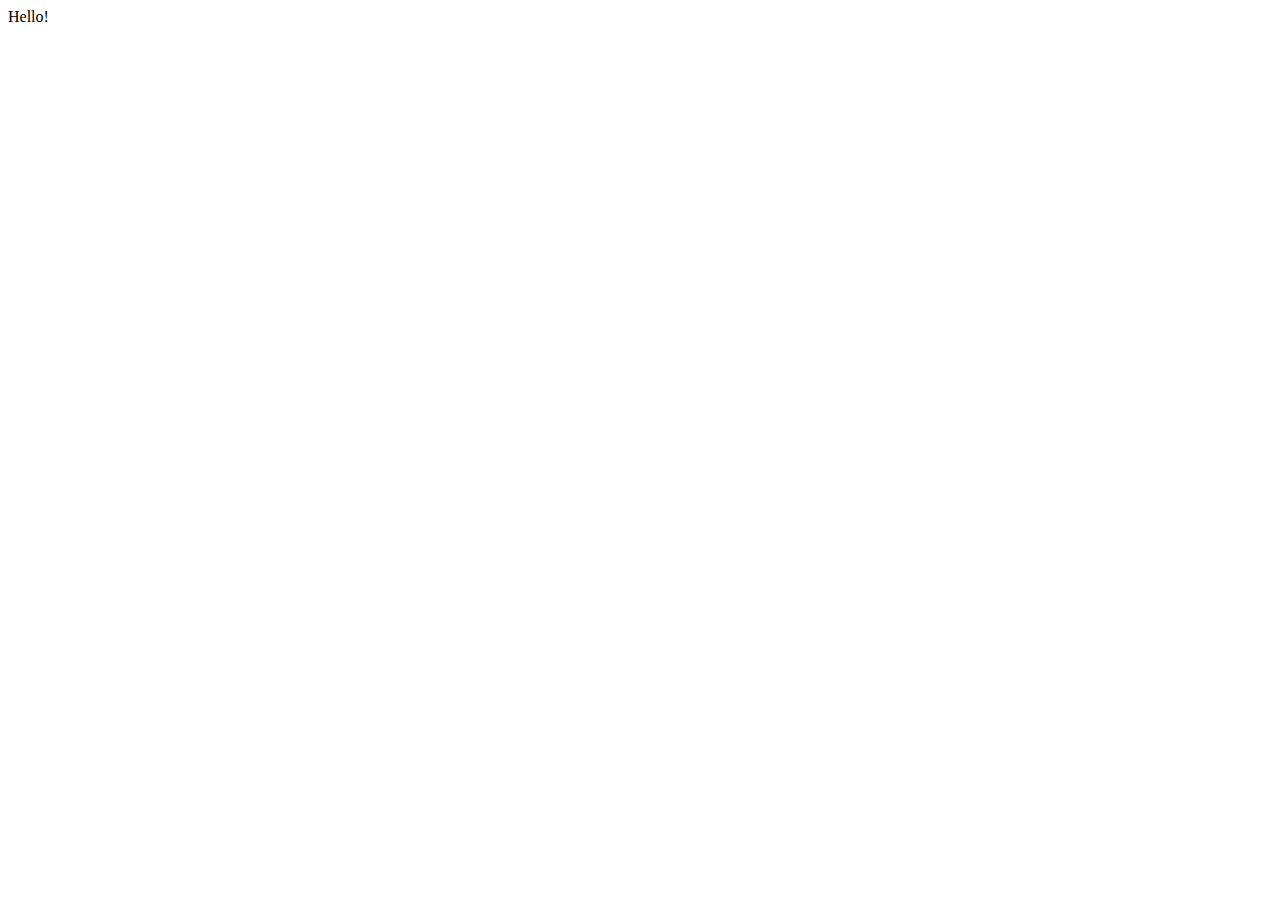
==== contact.html @ 8a1e4fca "added js file, html for contact form, css for contact form" ====
<!DOCTYPE html>
<html lang="en">
    <head>
        <meta charset="UTF-8" />
        <meta name="viewport" content="width=device-width, initial-scale=1" />
        <title>Contact Us!</title>
    </head>
    <body>
        <script src="index.js"></script>
        <link rel="stylesheet" href="contact.css">
        Hello!
    </body>
</html>
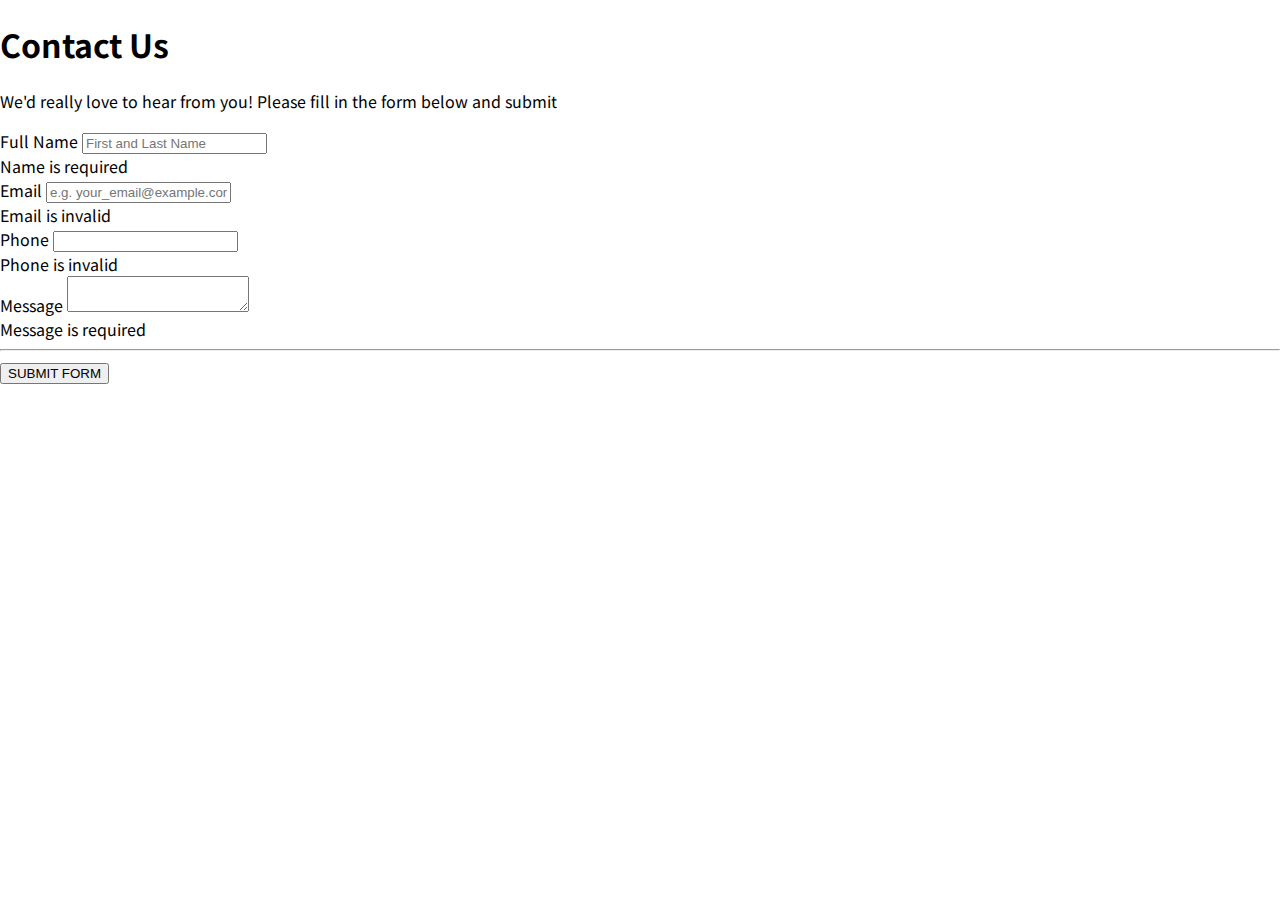
==== commit ea5dfd3c: "adds working contact form" ====
--- a/contact.html
+++ b/contact.html
@@ -3,11 +3,52 @@
     <head>
         <meta charset="UTF-8" />
         <meta name="viewport" content="width=device-width, initial-scale=1" />
+        <link rel="stylesheet" href="contact.css">
+        <link rel="preconnect" href="https://fonts.googleapis.com">
+        <link rel="preconnect" href="https://fonts.gstatic.com" crossorigin>
+        <link href="https://fonts.googleapis.com/css2?family=Noto+Sans+JP:wght@100&display=swap" rel="stylesheet">
         <title>Contact Us!</title>
     </head>
     <body>
         <script src="index.js"></script>
-        <link rel="stylesheet" href="contact.css">
-        Hello!
+        <div class="contact-banner">
+            <h1>Contact Us</h1>        
+            <p class="contact-description">
+              We'd really love to hear from you! Please fill in the form below and
+              submit
+            </p>
+          </div>      
+          <form name="contact-form">
+            <div class="form-control">
+              <label>Full Name</label>
+              <input name="name"
+                placeholder="First and Last Name" />
+              <div class="error hide">Name is required</div>
+            </div>
+      
+            <div class="form-control">
+              <label>Email</label>
+              <input
+                name="email"
+                placeholder="e.g. your_email@example.com"
+              />
+              <div class="error hide">Email is invalid</div>
+            </div>
+            
+            <div class="form-control">
+              <label>Phone</label>
+              <input name="phone"
+              ></input>
+              <div class="error hide">Phone is invalid</div>
+            </div>
+            
+            <div class="form-control">
+              <label>Message</label>
+              <textarea name="message"></textarea>
+              <div class="error hide">Message is required</div>
+            </div>
+            <hr />    
+            <button type="submit">SUBMIT FORM</button>
+          </form>
     </body>
 </html>--- a/contact.css
+++ b/contact.css
@@ -0,0 +1,4 @@
+body {
+    margin: 0;
+    font-family: 'Noto Sans JP', sans-serif;
+}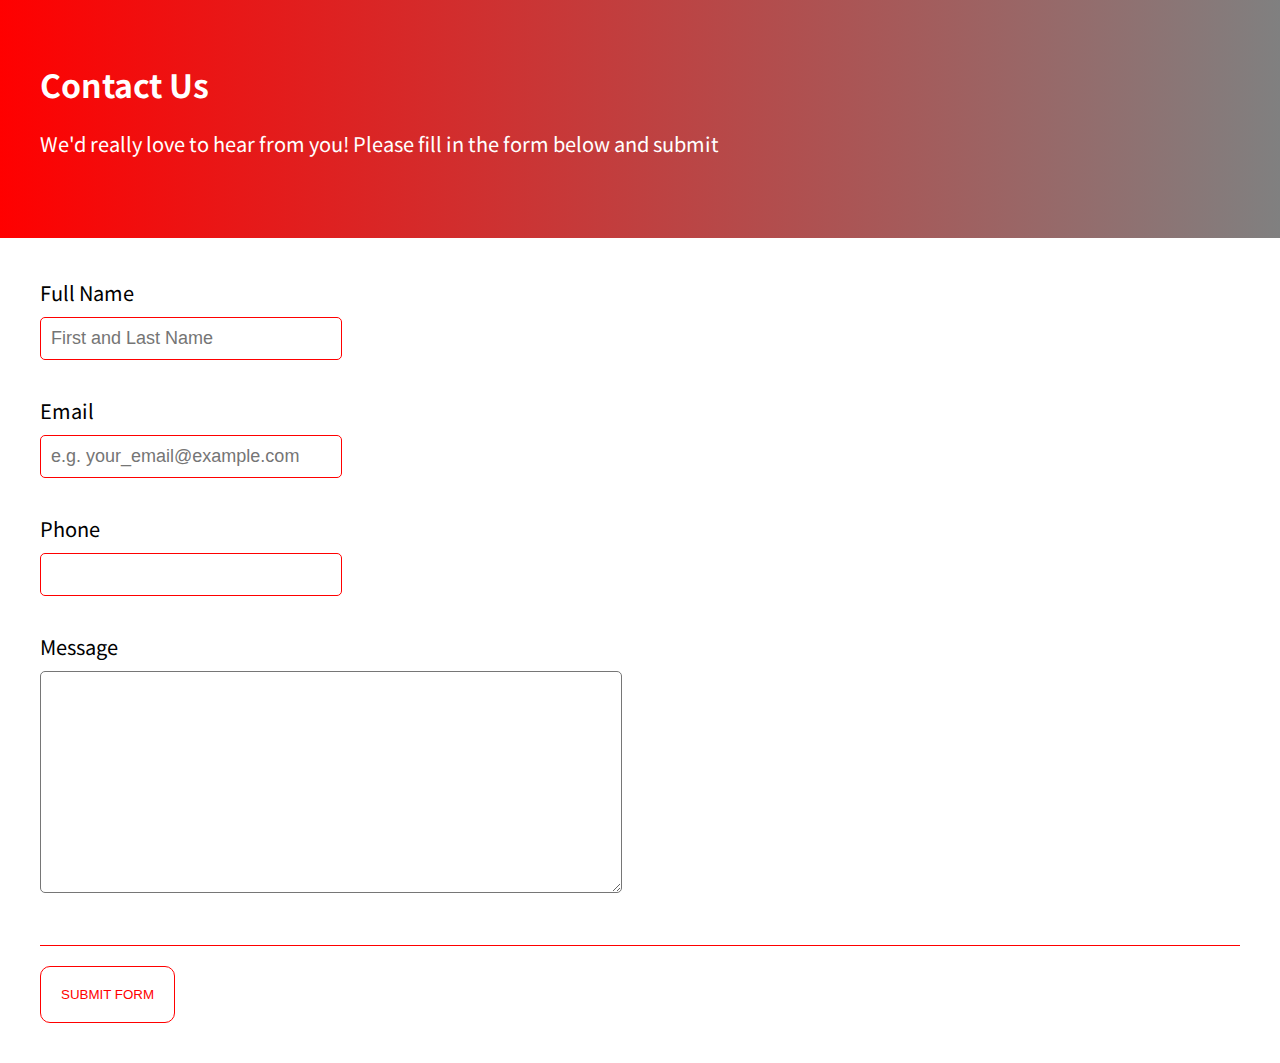
==== commit 1d59dc0b: "added css hamburger menu" ====
--- a/contact.html
+++ b/contact.html
@@ -2,7 +2,7 @@
 <html lang="en">
     <head>
         <meta charset="UTF-8" />
-        <meta name="viewport" content="width=device-width, initial-scale=1" />
+        <meta name="viewport" content="width=device-width, initial-scale=1">
         <link rel="stylesheet" href="contact.css">
         <link rel="preconnect" href="https://fonts.googleapis.com">
         <link rel="preconnect" href="https://fonts.gstatic.com" crossorigin>
--- a/contact.css
+++ b/contact.css
@@ -1,4 +1,91 @@
 body {
+    font-family: 'Noto Sans JP', sans-serif;
+    color: black;
     margin: 0;
-    font-family: 'Noto Sans JP', sans-serif;
+}
+.contact-banner {
+    background-image: linear-gradient(
+      to right,
+      red 0%,
+      grey 100%
+    );
+    color: white;
+    padding: 40px;
+}  
+.invalid {
+    border: 1px solid red;
+}  
+.mb-2 {
+    margin-bottom: 20px;
+}  
+.mb-4 {
+    margin-bottom: 40px;
+}  
+p {
+    font-size: 20px;
+}
+.contact-description {
+    margin-bottom: 40px;
+}
+input {
+    padding: 10px;
+    border-radius: 5px;
+    width: 280px;
+    border: 1px solid red;
+    font-size: 18px;
+    outline: none;
+    color: #333;
+}  
+.form-control {
+    font-size: 20px;
+    margin-bottom: 10px;
+}  
+.error {
+    color: red;
+    font-size: 14px;
+    margin-top: 6px;
+}
+label {
+    display: block;
+    font-size: 20px;
+    margin-bottom: 10px;
+}
+.hide {
+    opacity: 0;
+} 
+textarea {
+    width: 560px;
+    border-radius: 5px;
+    outline: none;
+    padding: 10px;
+    height: 200px;
+    font-size: 18px;
+}
+button {
+    color: black;
+    padding: 20px;
+    border: 1px solid red;
+    border-radius: 10px;
+    background: none;
+    cursor: pointer;
+    transition: all 0.5s;
+    color: red;
+}
+button:hover {
+    background-image: linear-gradient(
+      to right,
+      red 0%,
+      grey 100%
+    );
+    color: white;
+}
+form {
+    padding: 40px;
+} 
+hr {
+    margin-bottom: 20px;
+    margin-top: 20px;
+    height: 1px;
+    border: none;
+    background-color: red;
 }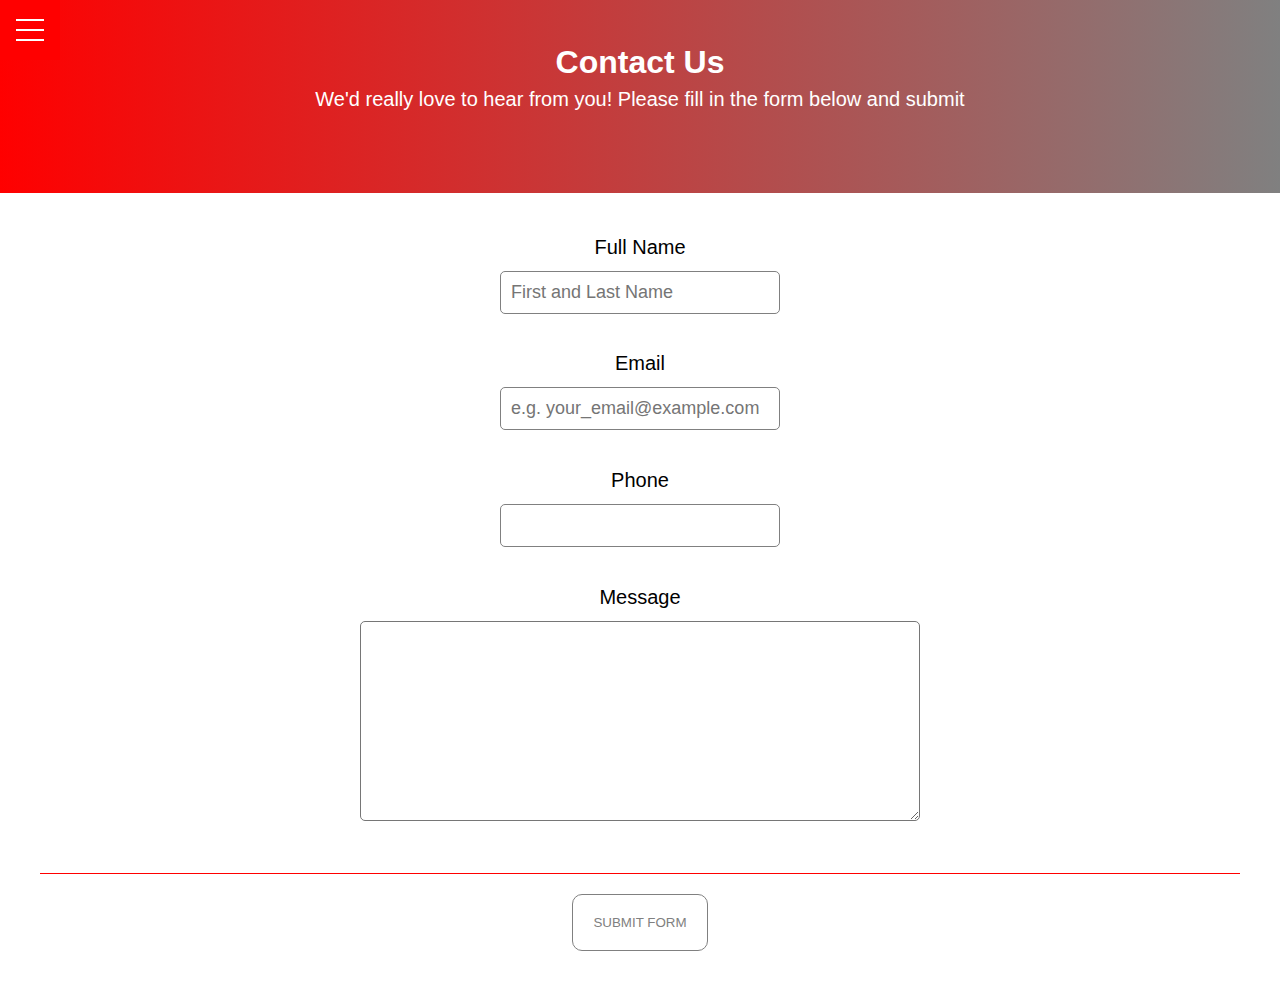
==== commit 7c791681: "cleaned up html, css, and java" ====
--- a/contact.html
+++ b/contact.html
@@ -4,13 +4,29 @@
         <meta charset="UTF-8" />
         <meta name="viewport" content="width=device-width, initial-scale=1">
         <link rel="stylesheet" href="contact.css">
+        <link rel="stylesheet" href="menu.css">
         <link rel="preconnect" href="https://fonts.googleapis.com">
         <link rel="preconnect" href="https://fonts.gstatic.com" crossorigin>
         <link href="https://fonts.googleapis.com/css2?family=Noto+Sans+JP:wght@100&display=swap" rel="stylesheet">
         <title>Contact Us!</title>
     </head>
     <body>
-        <script src="index.js"></script>
+        <div class="menu-wrap">
+            <input type="checkbox" class="toggler">
+            <div class="hamburger"><div></div></div>
+            <div class="menu">
+              <div>
+                <div>
+                  <ul>
+                    <li><a href="index.html">Home</a></li>
+                    <li><a href="#">About</a></li>
+                    <li><a href="#">Services</a></li>
+                    <li><a href="contact.html">Contact</a></li>
+                  </ul>
+                </div>
+              </div>
+            </div>
+        </div>  
         <div class="contact-banner">
             <h1>Contact Us</h1>        
             <p class="contact-description">
@@ -50,5 +66,6 @@
             <hr />    
             <button type="submit">SUBMIT FORM</button>
           </form>
+          <script src="index.js"></script>
     </body>
 </html>--- a/contact.css
+++ b/contact.css
@@ -2,6 +2,7 @@
     font-family: 'Noto Sans JP', sans-serif;
     color: black;
     margin: 0;
+    text-align: center;
 }
 .contact-banner {
     background-image: linear-gradient(
@@ -31,7 +32,7 @@
     padding: 10px;
     border-radius: 5px;
     width: 280px;
-    border: 1px solid red;
+    border: 1px solid grey;
     font-size: 18px;
     outline: none;
     color: #333;
@@ -64,12 +65,12 @@
 button {
     color: black;
     padding: 20px;
-    border: 1px solid red;
+    border: 1px solid grey;
     border-radius: 10px;
     background: none;
     cursor: pointer;
     transition: all 0.5s;
-    color: red;
+    color: grey;
 }
 button:hover {
     background-image: linear-gradient(
@@ -77,7 +78,7 @@
       red 0%,
       grey 100%
     );
-    color: white;
+    color: grey;
 }
 form {
     padding: 40px;
--- a/menu.css
+++ b/menu.css
@@ -0,0 +1,154 @@
+/* CORE STYLES */
+:root {
+    --primary-color: red;
+    --overlay-color: grey;
+    --menu-speed: 0.75s;
+  }
+  
+* {
+    margin: 0;
+    padding: 0;
+    box-sizing: border-box;
+}
+  
+body {
+    font-family: 'Roboto', sans-serif;
+    line-height: 1.4;
+  }
+  
+.container {
+    max-width: 960px;
+    margin: auto;
+    overflow: hidden;
+    padding: 0 3rem;
+}
+  /* MENU STYLES */
+  .menu-wrap {
+    position: fixed;
+    top: 0;
+    left: 0;
+    z-index: 1;
+}
+.menu-wrap .toggler {
+    position: absolute;
+    top: 0;
+    left: 0;
+    z-index: 2;
+    cursor: pointer;
+    width: 50px;
+    height: 50px;
+    opacity: 0;
+}
+.menu-wrap .hamburger {
+    position: absolute;
+    top: 0;
+    left: 0;
+    z-index: 1;
+    width: 60px;
+    height: 60px;
+    padding: 1rem;
+    background: var(--primary-color);
+    display: flex;
+    align-items: center;
+    justify-content: center;
+  }
+  /* Hamburger Line */
+.menu-wrap .hamburger > div {
+    position: relative;
+    flex: none;
+    width: 100%;
+    height: 2px;
+    background: #fff;
+    display: flex;
+    align-items: center;
+    justify-content: center;
+    transition: all 0.4s ease;
+}
+  
+/* Hamburger Lines - Top & Bottom */
+.menu-wrap .hamburger > div::before,
+.menu-wrap .hamburger > div::after {
+    content: '';
+    position: absolute;
+    z-index: 1;
+    top: -10px;
+    width: 100%;
+    height: 2px;
+    background: inherit;
+}
+/* Moves Line Down */
+  .menu-wrap .hamburger > div::after {
+    top: 10px;
+}
+/* Toggler Animation */
+.menu-wrap .toggler:checked + .hamburger > div {
+    transform: rotate(135deg);
+}
+/* Turns Lines Into X */
+.menu-wrap .toggler:checked + .hamburger > div:before,
+.menu-wrap .toggler:checked + .hamburger > div:after {
+    top: 0;
+    transform: rotate(90deg);
+}
+  /* Rotate On Hover When Checked */
+  .menu-wrap .toggler:checked:hover + .hamburger > div {
+    transform: rotate(225deg);
+}
+/* Show Menu */
+  .menu-wrap .toggler:checked ~ .menu {
+    visibility: visible;
+}
+.menu-wrap .toggler:checked ~ .menu > div {
+    transform: scale(1);
+    transition-duration: var(--menu-speed);
+}
+.menu-wrap .toggler:checked ~ .menu > div > div {
+    opacity: 1;
+    transition:  opacity 0.4s ease 0.4s;
+}
+.menu-wrap .menu {
+    position: fixed;
+    top: 0;
+    left: 0;
+    width: 100%;
+    height: 100%;
+    visibility: hidden;
+    overflow: hidden;
+    display: flex;
+    align-items: center;
+    justify-content: center;
+}
+.menu-wrap .menu > div {
+    background: var(--overlay-color);
+    border-radius: 50%;
+    width: 200vw;
+    height: 200vw;
+    display: flex;
+    flex: none;
+    align-items: center;
+    justify-content: center;
+    transform: scale(0);
+    transition: all 0.4s ease;
+}
+.menu-wrap .menu > div > div {
+    text-align: center;
+    max-width: 90vw;
+    max-height: 100vh;
+    opacity: 0;
+    transition: opacity 0.4s ease;
+}
+.menu-wrap .menu > div > div > ul > li {
+    list-style: none;
+    color: #fff;
+    font-size: 1.5rem;
+    padding: 1rem;
+  }
+  
+.menu-wrap .menu > div > div > ul > li > a {
+    color: inherit;
+    text-decoration: none;
+    transition: color 0.4s ease;
+}
+  
+  
+  